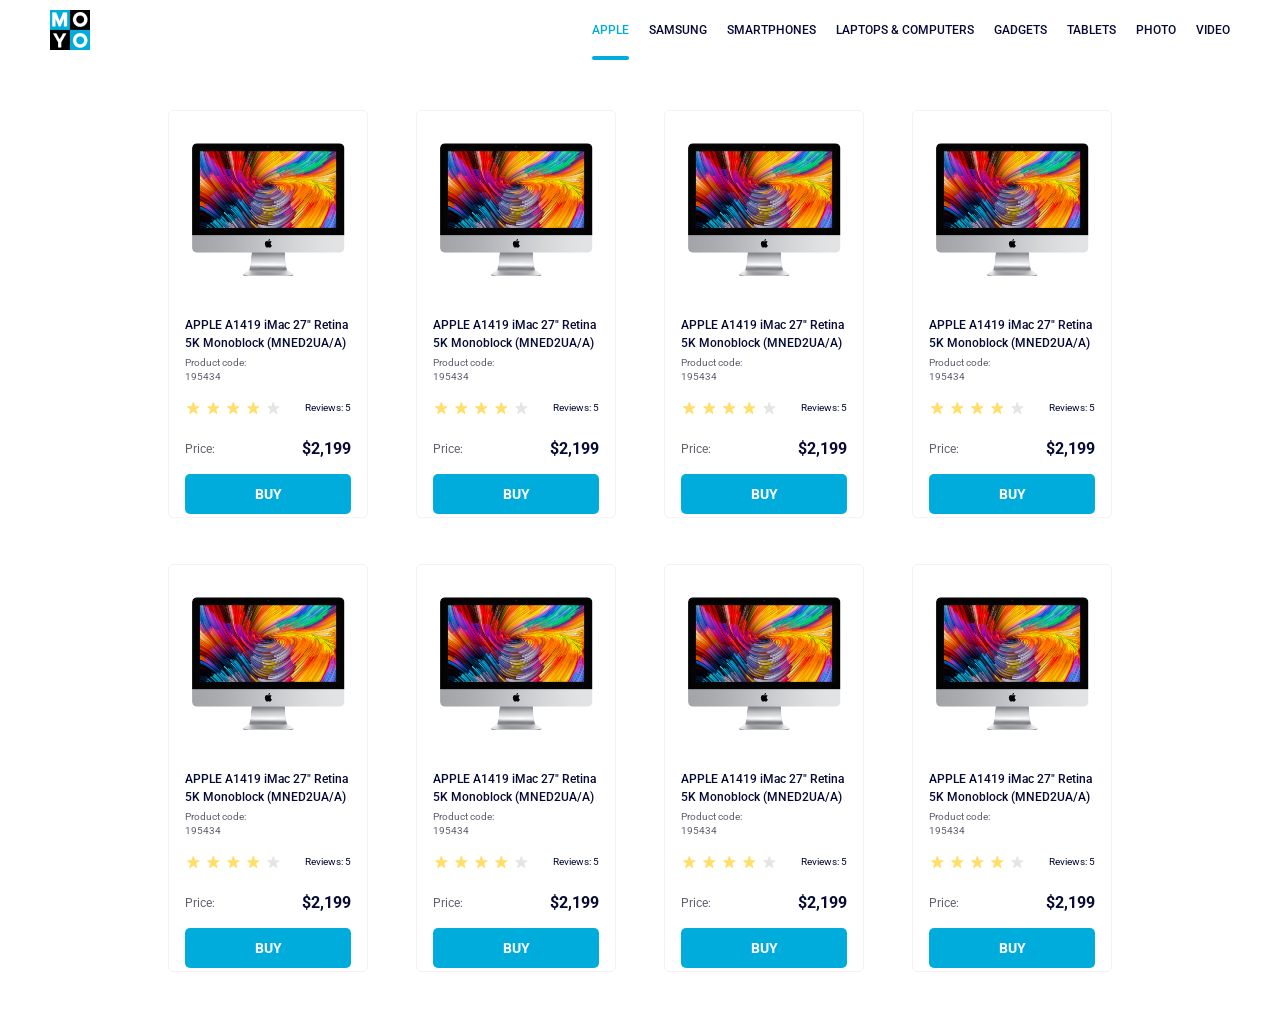
==== index.html @ e791816e "make build" ====
<!doctype html><html lang="en"><head><meta charset="utf-8"><meta name="viewport" content="width=device-width, initial-scale=1.0"><title>Catalog</title><link rel="preconnect" href="https://fonts.gstatic.com"><link href="https://fonts.googleapis.com/css2?family=Roboto:wght@400;500;700&display=swap" rel="stylesheet"><link rel="stylesheet" href="index.060f2130.css"></head><body> <div class="moyo_catalog"></div> <header class="header"> <a href="#" class="moyo"> <img src="logo.eddae0ff.png" alt="Moyo"> </a> <nav class="nav"> <ul class="nav_list"> <li class="nav_item"> <a href="#" class="is-active nav_item__link"> Apple </a> </li> <li class="nav_item"> <a href="#" class="nav_item__link"> Samsung </a> </li> <li class="nav_item"> <a href="#" class="nav_item__link"> Smartphones </a> </li> <li class="nav_item"> <a href="#" class="nav_item__link" data-qa="nav-hover"> Laptops & Computers </a> </li> <li class="nav_item"> <a href="#" class="nav_item__link"> Gadgets </a> </li> <li class="nav_item"> <a href="#" class="nav_item__link"> Tablets </a> </li> <li class="nav_item"> <a href="#" class="nav_item__link"> Photo </a> </li> <li class="nav_item"> <a href="#" class="nav_item__link z"> Video </a> </li> </ul> </nav> </header> <main class="catalog"> <div class="card" data-qa="card-hover"> <img src="imac.202c52ff.jpeg" class="card_imac" alt="iMac"> <p class="card_name"> APPLE A1419 iMac 27" Retina <br> 5K Monoblock (MNED2UA/A) </p> <p class="card_code">Product code: 195434</p> <div class="card_reviews"> <div class="stars stars--4"> <div class="stars__star"></div> <div class="stars__star"></div> <div class="stars__star"></div> <div class="stars__star"></div> <div class="stars__star"></div> </div> <p class="card_comments">Reviews: 5</p> </div> <div class="card_price"> <p class="card_text">Price:</p> <p class="card_dollars">$2,199</p> </div> <a href="#" class="buy"> buy </a> </div> <div class="card" data-qa="card"> <img src="imac.202c52ff.jpeg" class="card_imac" alt="iMac"> <p class="card_name"> APPLE A1419 iMac 27" Retina <br> 5K Monoblock (MNED2UA/A) </p> <p class="card_code">Product code: 195434</p> <div class="card_reviews"> <div class="stars stars--4"> <div class="stars__star"></div> <div class="stars__star"></div> <div class="stars__star"></div> <div class="stars__star"></div> <div class="stars__star"></div> </div> <p class="card_comments">Reviews: 5</p> </div> <div class="card_price"> <p class="card_text">Price:</p> <p class="card_dollars">$2,199</p> </div> <a href="#" class="buy"> buy </a> </div> <div class="card" data-qa="card"> <img src="imac.202c52ff.jpeg" class="card_imac" alt="iMac"> <p class="card_name"> APPLE A1419 iMac 27" Retina <br> 5K Monoblock (MNED2UA/A) </p> <p class="card_code">Product code: 195434</p> <div class="card_reviews"> <div class="stars stars--4"> <div class="stars__star"></div> <div class="stars__star"></div> <div class="stars__star"></div> <div class="stars__star"></div> <div class="stars__star"></div> </div> <p class="card_comments">Reviews: 5</p> </div> <div class="card_price"> <p class="card_text">Price:</p> <p class="card_dollars">$2,199</p> </div> <a href="#" class="buy"> buy </a> </div> <div class="card" data-qa="card"> <img src="imac.202c52ff.jpeg" class="card_imac" alt="iMac"> <p class="card_name"> APPLE A1419 iMac 27" Retina <br> 5K Monoblock (MNED2UA/A) </p> <p class="card_code">Product code: 195434</p> <div class="card_reviews"> <div class="stars stars--4"> <div class="stars__star"></div> <div class="stars__star"></div> <div class="stars__star"></div> <div class="stars__star"></div> <div class="stars__star"></div> </div> <p class="card_comments">Reviews: 5</p> </div> <div class="card_price"> <p class="card_text">Price:</p> <p class="card_dollars">$2,199</p> </div> <a href="#" class="buy"> buy </a> </div> <div class="card" data-qa="card"> <img src="imac.202c52ff.jpeg" class="card_imac" alt="iMac"> <p class="card_name"> APPLE A1419 iMac 27" Retina <br> 5K Monoblock (MNED2UA/A) </p> <p class="card_code">Product code: 195434</p> <div class="card_reviews"> <div class="stars stars--4"> <div class="stars__star"></div> <div class="stars__star"></div> <div class="stars__star"></div> <div class="stars__star"></div> <div class="stars__star"></div> </div> <p class="card_comments">Reviews: 5</p> </div> <div class="card_price"> <p class="card_text">Price:</p> <p class="card_dollars">$2,199</p> </div> <a href="#" class="buy"> buy </a> </div> <div class="card" data-qa="card"> <img src="imac.202c52ff.jpeg" class="card_imac" alt="iMac"> <p class="card_name"> APPLE A1419 iMac 27" Retina <br> 5K Monoblock (MNED2UA/A) </p> <p class="card_code">Product code: 195434</p> <div class="card_reviews"> <div class="stars stars--4"> <div class="stars__star"></div> <div class="stars__star"></div> <div class="stars__star"></div> <div class="stars__star"></div> <div class="stars__star"></div> </div> <p class="card_comments">Reviews: 5</p> </div> <div class="card_price"> <p class="card_text">Price:</p> <p class="card_dollars">$2,199</p> </div> <a href="#" class="buy"> buy </a> </div> <div class="card" data-qa="card"> <img src="imac.202c52ff.jpeg" class="card_imac" alt="iMac"> <p class="card_name"> APPLE A1419 iMac 27" Retina <br> 5K Monoblock (MNED2UA/A) </p> <p class="card_code">Product code: 195434</p> <div class="card_reviews"> <div class="stars stars--4"> <div class="stars__star"></div> <div class="stars__star"></div> <div class="stars__star"></div> <div class="stars__star"></div> <div class="stars__star"></div> </div> <p class="card_comments">Reviews: 5</p> </div> <div class="card_price"> <p class="card_text">Price:</p> <p class="card_dollars">$2,199</p> </div> <a href="#" class="buy"> buy </a> </div> <div class="card"> <img src="imac.202c52ff.jpeg" class="card_imac" alt="iMac"> <p class="card_name"> APPLE A1419 iMac 27" Retina <br> 5K Monoblock (MNED2UA/A) </p> <p class="card_code">Product code: 195434</p> <div class="card_reviews"> <div class="stars stars--4"> <div class="stars__star"></div> <div class="stars__star"></div> <div class="stars__star"></div> <div class="stars__star"></div> <div class="stars__star"></div> </div> <p class="card_comments">Reviews: 5</p> </div> <div class="card_price"> <p class="card_text">Price:</p> <p class="card_dollars">$2,199</p> </div> <a href="#" class="buy"> buy </a> </div> </main> </body></html>
---- index.060f2130.css ----
html{font-family:Roboto,sans-serif;font-size:12px}body{margin:0}:root{--hover-color:#00acdc}.header{justify-content:space-between;align-items:center;width:100%;height:60px;font-weight:500;line-height:14.06px;display:flex;position:relative}.nav_list{margin:0;padding-left:0;list-style:none;display:flex}.nav_item__link{color:#060b35;text-transform:uppercase;height:60px;margin-right:20px;line-height:60px;text-decoration:none;transition:all .3s;display:flex}.nav_item__link:hover{color:var(--hover-color)}.nav{padding-right:50px;top:0;bottom:0}.moyo{justify-content:center;margin-left:50px;display:flex}.z{margin-right:0}.is-active{color:var(--hover-color);position:relative}.is-active:after{content:"";background-color:var(--hover-color);border-radius:8px;width:100%;height:4px;position:absolute;top:56px;left:0}*{margin:0;padding:0}body{margin:0 auto;padding:0;font-family:Roboto,sans-serif}.card{box-sizing:border-box;border:1px solid #f3f3f3;border-radius:5px;flex-direction:column;grid-column:span 1;width:200px;height:408px;transition:all .3s;display:flex}.card:hover{transition:all .3s;transform:scale(1.2)}.card_imac{width:160px;height:134px;margin:32px 19px 40px}.card_name{color:#060b35;margin:0 16px 4px;font-family:Roboto,sans-serif;font-size:12px;font-weight:500;line-height:18px;transition:all .3s}.card_name:hover{color:#34568b}.card_code{color:#616070;margin:0 84px 16px 16px;font-size:10px;line-height:14px}.card_reviews{justify-content:space-between;align-items:center;margin:0 16px 24px;display:flex}.card_comments{color:#060b35;margin:0;font-size:10px;line-height:14px}.card_price{justify-content:space-between;align-items:center;margin:0 16px 16px;display:flex}.card_text{color:#616070;margin:0;font-size:12px;font-weight:400;line-height:18px}.card_dollars{color:#060b35;margin:0;font-size:16px;font-weight:700;line-height:18px}.buy{box-sizing:border-box;text-transform:uppercase;text-align:center;color:#fff;background-color:#00acdc;border-radius:5px;justify-content:center;align-items:center;width:166px;height:40px;margin:0 16px 16px;padding:12px 70px;font-size:14px;font-weight:700;line-height:16px;text-decoration:none;transition:all .3s}.buy:hover{color:var(--hover-color);border:1px solid var(--hover-color);background-color:#fff}.stars{display:flex}.stars__star{background-image:url(star.822d561e.svg);background-position:50%;background-repeat:no-repeat;justify-content:center;align-items:center;width:16px;height:16px;margin-right:4px;display:flex}.stars--4 .stars__star:nth-child(-n+4){background-image:url(star-active.edda4c43.svg)}.catalog{grid-template-rows:repeat(2,1fr);justify-content:center;row-gap:46px;padding:50px 40px;display:grid}@media (width>=0){.catalog{grid-template-columns:1,200px;column-gap:48px}}@media (width>=488px){.catalog{grid-template-columns:repeat(2,200px);column-gap:48px}}@media (width>=768px){.catalog{grid-template-columns:repeat(3,200px);column-gap:48px}}@media (width>=1024px){.catalog{grid-template-columns:repeat(4,200px);column-gap:48px}}
/*# sourceMappingURL=index.060f2130.css.map */
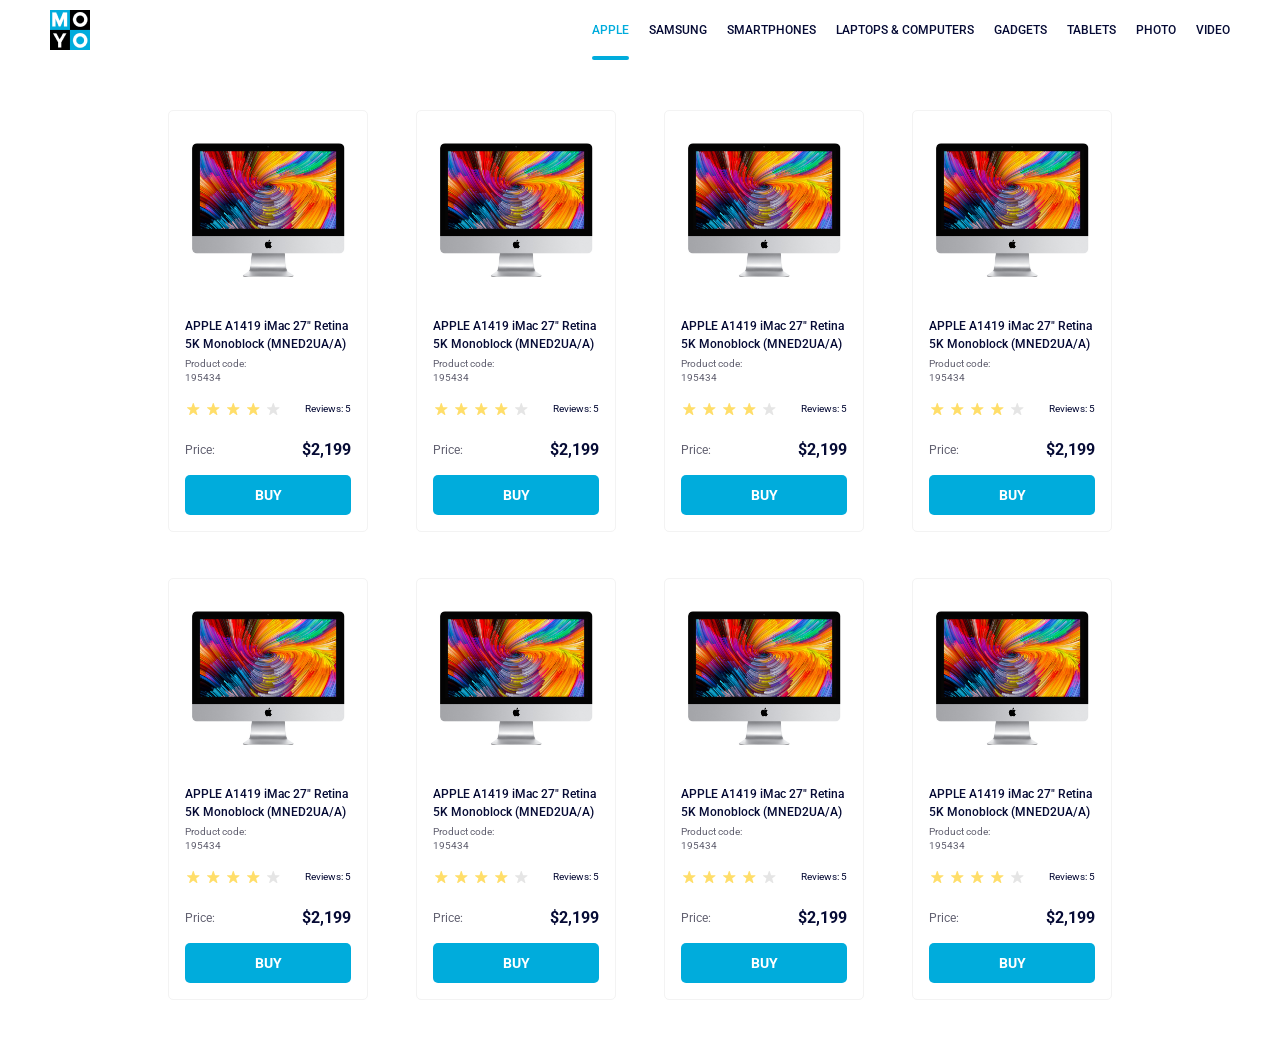
==== commit 0b7332b0: "make build" ====
--- a/index.html
+++ b/index.html
@@ -1 +1 @@
-<!doctype html><html lang="en"><head><meta charset="utf-8"><meta name="viewport" content="width=device-width, initial-scale=1.0"><title>Catalog</title><link rel="preconnect" href="https://fonts.gstatic.com"><link href="https://fonts.googleapis.com/css2?family=Roboto:wght@400;500;700&display=swap" rel="stylesheet"><link rel="stylesheet" href="index.060f2130.css"></head><body> <div class="moyo_catalog"></div> <header class="header"> <a href="#" class="moyo"> <img src="logo.eddae0ff.png" alt="Moyo"> </a> <nav class="nav"> <ul class="nav_list"> <li class="nav_item"> <a href="#" class="is-active nav_item__link"> Apple </a> </li> <li class="nav_item"> <a href="#" class="nav_item__link"> Samsung </a> </li> <li class="nav_item"> <a href="#" class="nav_item__link"> Smartphones </a> </li> <li class="nav_item"> <a href="#" class="nav_item__link" data-qa="nav-hover"> Laptops & Computers </a> </li> <li class="nav_item"> <a href="#" class="nav_item__link"> Gadgets </a> </li> <li class="nav_item"> <a href="#" class="nav_item__link"> Tablets </a> </li> <li class="nav_item"> <a href="#" class="nav_item__link"> Photo </a> </li> <li class="nav_item"> <a href="#" class="nav_item__link z"> Video </a> </li> </ul> </nav> </header> <main class="catalog"> <div class="card" data-qa="card-hover"> <img src="imac.202c52ff.jpeg" class="card_imac" alt="iMac"> <p class="card_name"> APPLE A1419 iMac 27" Retina <br> 5K Monoblock (MNED2UA/A) </p> <p class="card_code">Product code: 195434</p> <div class="card_reviews"> <div class="stars stars--4"> <div class="stars__star"></div> <div class="stars__star"></div> <div class="stars__star"></div> <div class="stars__star"></div> <div class="stars__star"></div> </div> <p class="card_comments">Reviews: 5</p> </div> <div class="card_price"> <p class="card_text">Price:</p> <p class="card_dollars">$2,199</p> </div> <a href="#" class="buy"> buy </a> </div> <div class="card" data-qa="card"> <img src="imac.202c52ff.jpeg" class="card_imac" alt="iMac"> <p class="card_name"> APPLE A1419 iMac 27" Retina <br> 5K Monoblock (MNED2UA/A) </p> <p class="card_code">Product code: 195434</p> <div class="card_reviews"> <div class="stars stars--4"> <div class="stars__star"></div> <div class="stars__star"></div> <div class="stars__star"></div> <div class="stars__star"></div> <div class="stars__star"></div> </div> <p class="card_comments">Reviews: 5</p> </div> <div class="card_price"> <p class="card_text">Price:</p> <p class="card_dollars">$2,199</p> </div> <a href="#" class="buy"> buy </a> </div> <div class="card" data-qa="card"> <img src="imac.202c52ff.jpeg" class="card_imac" alt="iMac"> <p class="card_name"> APPLE A1419 iMac 27" Retina <br> 5K Monoblock (MNED2UA/A) </p> <p class="card_code">Product code: 195434</p> <div class="card_reviews"> <div class="stars stars--4"> <div class="stars__star"></div> <div class="stars__star"></div> <div class="stars__star"></div> <div class="stars__star"></div> <div class="stars__star"></div> </div> <p class="card_comments">Reviews: 5</p> </div> <div class="card_price"> <p class="card_text">Price:</p> <p class="card_dollars">$2,199</p> </div> <a href="#" class="buy"> buy </a> </div> <div class="card" data-qa="card"> <img src="imac.202c52ff.jpeg" class="card_imac" alt="iMac"> <p class="card_name"> APPLE A1419 iMac 27" Retina <br> 5K Monoblock (MNED2UA/A) </p> <p class="card_code">Product code: 195434</p> <div class="card_reviews"> <div class="stars stars--4"> <div class="stars__star"></div> <div class="stars__star"></div> <div class="stars__star"></div> <div class="stars__star"></div> <div class="stars__star"></div> </div> <p class="card_comments">Reviews: 5</p> </div> <div class="card_price"> <p class="card_text">Price:</p> <p class="card_dollars">$2,199</p> </div> <a href="#" class="buy"> buy </a> </div> <div class="card" data-qa="card"> <img src="imac.202c52ff.jpeg" class="card_imac" alt="iMac"> <p class="card_name"> APPLE A1419 iMac 27" Retina <br> 5K Monoblock (MNED2UA/A) </p> <p class="card_code">Product code: 195434</p> <div class="card_reviews"> <div class="stars stars--4"> <div class="stars__star"></div> <div class="stars__star"></div> <div class="stars__star"></div> <div class="stars__star"></div> <div class="stars__star"></div> </div> <p class="card_comments">Reviews: 5</p> </div> <div class="card_price"> <p class="card_text">Price:</p> <p class="card_dollars">$2,199</p> </div> <a href="#" class="buy"> buy </a> </div> <div class="card" data-qa="card"> <img src="imac.202c52ff.jpeg" class="card_imac" alt="iMac"> <p class="card_name"> APPLE A1419 iMac 27" Retina <br> 5K Monoblock (MNED2UA/A) </p> <p class="card_code">Product code: 195434</p> <div class="card_reviews"> <div class="stars stars--4"> <div class="stars__star"></div> <div class="stars__star"></div> <div class="stars__star"></div> <div class="stars__star"></div> <div class="stars__star"></div> </div> <p class="card_comments">Reviews: 5</p> </div> <div class="card_price"> <p class="card_text">Price:</p> <p class="card_dollars">$2,199</p> </div> <a href="#" class="buy"> buy </a> </div> <div class="card" data-qa="card"> <img src="imac.202c52ff.jpeg" class="card_imac" alt="iMac"> <p class="card_name"> APPLE A1419 iMac 27" Retina <br> 5K Monoblock (MNED2UA/A) </p> <p class="card_code">Product code: 195434</p> <div class="card_reviews"> <div class="stars stars--4"> <div class="stars__star"></div> <div class="stars__star"></div> <div class="stars__star"></div> <div class="stars__star"></div> <div class="stars__star"></div> </div> <p class="card_comments">Reviews: 5</p> </div> <div class="card_price"> <p class="card_text">Price:</p> <p class="card_dollars">$2,199</p> </div> <a href="#" class="buy"> buy </a> </div> <div class="card"> <img src="imac.202c52ff.jpeg" class="card_imac" alt="iMac"> <p class="card_name"> APPLE A1419 iMac 27" Retina <br> 5K Monoblock (MNED2UA/A) </p> <p class="card_code">Product code: 195434</p> <div class="card_reviews"> <div class="stars stars--4"> <div class="stars__star"></div> <div class="stars__star"></div> <div class="stars__star"></div> <div class="stars__star"></div> <div class="stars__star"></div> </div> <p class="card_comments">Reviews: 5</p> </div> <div class="card_price"> <p class="card_text">Price:</p> <p class="card_dollars">$2,199</p> </div> <a href="#" class="buy"> buy </a> </div> </main> </body></html>+<!doctype html><html lang="en"><head><meta charset="utf-8"><meta name="viewport" content="width=device-width, initial-scale=1.0"><title>Catalog</title><link rel="preconnect" href="https://fonts.gstatic.com"><link href="https://fonts.googleapis.com/css2?family=Roboto:wght@400;500;700&display=swap" rel="stylesheet"><link rel="stylesheet" href="index.c2bab675.css"></head><body> <header class="header"> <a href="#" class="moyo"> <img src="logo.eddae0ff.png" alt="Moyo"> </a> <nav class="nav"> <ul class="nav__list"> <li class="nav__item"> <a href="#" class="is-active nav__link"> Apple </a> </li> <li class="nav__item"> <a href="#" class="nav__link"> Samsung </a> </li> <li class="nav__item"> <a href="#" class="nav__link"> Smartphones </a> </li> <li class="nav__item"> <a href="#" class="nav__link" data-qa="nav-hover"> Laptops & Computers </a> </li> <li class="nav__item"> <a href="#" class="nav__link"> Gadgets </a> </li> <li class="nav__item"> <a href="#" class="nav__link"> Tablets </a> </li> <li class="nav__item"> <a href="#" class="nav__link"> Photo </a> </li> <li class="nav__item"> <a href="#" class="nav__link"> Video </a> </li> </ul> </nav> </header> <main class="catalog"> <div class="card" data-qa="card-hover"> <img src="imac.202c52ff.jpeg" class="card_imac" alt="iMac"> <p class="card_name"> APPLE A1419 iMac 27" Retina <br> 5K Monoblock (MNED2UA/A) </p> <p class="card_code">Product code: 195434</p> <div class="card_reviews"> <div class="stars stars--4"> <div class="stars__star"></div> <div class="stars__star"></div> <div class="stars__star"></div> <div class="stars__star"></div> <div class="stars__star"></div> </div> <p class="card_comments">Reviews: 5</p> </div> <div class="card__price"> <p class="card__price-label">Price:</p> <p class="card__price-value">$2,199</p> </div> <a href="#" class="card__button"> buy </a> </div> <div class="card" data-qa="card"> <img src="imac.202c52ff.jpeg" class="card_imac" alt="iMac"> <p class="card_name"> APPLE A1419 iMac 27" Retina <br> 5K Monoblock (MNED2UA/A) </p> <p class="card_code">Product code: 195434</p> <div class="card_reviews"> <div class="stars stars--4"> <div class="stars__star"></div> <div class="stars__star"></div> <div class="stars__star"></div> <div class="stars__star"></div> <div class="stars__star"></div> </div> <p class="card_comments">Reviews: 5</p> </div> <div class="card__price"> <p class="card__price-label">Price:</p> <p class="card__price-value">$2,199</p> </div> <a href="#" class="card__button"> buy </a> </div> <div class="card" data-qa="card"> <img src="imac.202c52ff.jpeg" class="card_imac" alt="iMac"> <p class="card_name"> APPLE A1419 iMac 27" Retina <br> 5K Monoblock (MNED2UA/A) </p> <p class="card_code">Product code: 195434</p> <div class="card_reviews"> <div class="stars stars--4"> <div class="stars__star"></div> <div class="stars__star"></div> <div class="stars__star"></div> <div class="stars__star"></div> <div class="stars__star"></div> </div> <p class="card_comments">Reviews: 5</p> </div> <div class="card__price"> <p class="card__price-label">Price:</p> <p class="card__price-value">$2,199</p> </div> <a href="#" class="card__button"> buy </a> </div> <div class="card" data-qa="card"> <img src="imac.202c52ff.jpeg" class="card_imac" alt="iMac"> <p class="card_name"> APPLE A1419 iMac 27" Retina <br> 5K Monoblock (MNED2UA/A) </p> <p class="card_code">Product code: 195434</p> <div class="card_reviews"> <div class="stars stars--4"> <div class="stars__star"></div> <div class="stars__star"></div> <div class="stars__star"></div> <div class="stars__star"></div> <div class="stars__star"></div> </div> <p class="card_comments">Reviews: 5</p> </div> <div class="card__price"> <p class="card__price-label">Price:</p> <p class="card__price-value">$2,199</p> </div> <a href="#" class="card__button"> buy </a> </div> <div class="card" data-qa="card"> <img src="imac.202c52ff.jpeg" class="card_imac" alt="iMac"> <p class="card_name"> APPLE A1419 iMac 27" Retina <br> 5K Monoblock (MNED2UA/A) </p> <p class="card_code">Product code: 195434</p> <div class="card_reviews"> <div class="stars stars--4"> <div class="stars__star"></div> <div class="stars__star"></div> <div class="stars__star"></div> <div class="stars__star"></div> <div class="stars__star"></div> </div> <p class="card_comments">Reviews: 5</p> </div> <div class="card__price"> <p class="card__price-label">Price:</p> <p class="card__price-value">$2,199</p> </div> <a href="#" class="card__button"> buy </a> </div> <div class="card" data-qa="card"> <img src="imac.202c52ff.jpeg" class="card_imac" alt="iMac"> <p class="card_name"> APPLE A1419 iMac 27" Retina <br> 5K Monoblock (MNED2UA/A) </p> <p class="card_code">Product code: 195434</p> <div class="card_reviews"> <div class="stars stars--4"> <div class="stars__star"></div> <div class="stars__star"></div> <div class="stars__star"></div> <div class="stars__star"></div> <div class="stars__star"></div> </div> <p class="card_comments">Reviews: 5</p> </div> <div class="card__price"> <p class="card__price-label">Price:</p> <p class="card__price-value">$2,199</p> </div> <a href="#" class="card__button"> buy </a> </div> <div class="card" data-qa="card"> <img src="imac.202c52ff.jpeg" class="card_imac" alt="iMac"> <p class="card_name"> APPLE A1419 iMac 27" Retina <br> 5K Monoblock (MNED2UA/A) </p> <p class="card_code">Product code: 195434</p> <div class="card_reviews"> <div class="stars stars--4"> <div class="stars__star"></div> <div class="stars__star"></div> <div class="stars__star"></div> <div class="stars__star"></div> <div class="stars__star"></div> </div> <p class="card_comments">Reviews: 5</p> </div> <div class="card__price"> <p class="card__price-label">Price:</p> <p class="card__price-value">$2,199</p> </div> <a href="#" class="card__button"> buy </a> </div> <div class="card"> <img src="imac.202c52ff.jpeg" class="card_imac" alt="iMac"> <p class="card_name"> APPLE A1419 iMac 27" Retina <br> 5K Monoblock (MNED2UA/A) </p> <p class="card_code">Product code: 195434</p> <div class="card_reviews"> <div class="stars stars--4"> <div class="stars__star"></div> <div class="stars__star"></div> <div class="stars__star"></div> <div class="stars__star"></div> <div class="stars__star"></div> </div> <p class="card_comments">Reviews: 5</p> </div> <div class="card__price"> <p class="card__price-label">Price:</p> <p class="card__price-value">$2,199</p> </div> <a href="#" class="card__button"> buy </a> </div> </main> </body></html>
--- a/index.c2bab675.css
+++ b/index.c2bab675.css
@@ -0,0 +1,2 @@
+html{font-family:Roboto,sans-serif;font-size:12px}body{margin:0}.header{box-sizing:border-box;align-items:center;width:100%;height:60px;padding:0 50px;font-weight:500;line-height:14.06px;display:flex}.nav{margin-left:auto}.nav__list{gap:20px;margin:0;padding-left:0;list-style:none;display:flex}.nav__link{color:#060b35;text-transform:uppercase;height:60px;line-height:60px;text-decoration:none;display:flex}.nav__link:hover{color:#00acdc}.moyo{justify-content:center;display:flex}.is-active{color:#00acdc;position:relative}.is-active:after{content:"";background-color:#00acdc;border-radius:8px;width:100%;height:4px;position:absolute;top:56px;left:0}*{margin:0;padding:0}body{margin:0 auto;padding:0;font-family:Roboto,sans-serif}.card{box-sizing:border-box;border:1px solid #f3f3f3;border-radius:5px;flex-direction:column;grid-column:span 1;width:200px;height:100%;transition:all .3s;display:flex}.card:hover{transition:all .3s;transform:scale(1.2)}.card_imac{width:160px;height:134px;margin:32px 19px 40px}.card_name{color:#060b35;margin:0 16px 4px;font-family:Roboto,sans-serif;font-size:12px;font-weight:500;line-height:18px;transition:all .3s}.card_name:hover{color:#34568b}.card_code{color:#616070;margin:0 84px 16px 16px;font-size:10px;line-height:14px}.card_reviews{justify-content:space-between;align-items:center;margin:0 16px 24px;display:flex}.card_comments{color:#060b35;margin:0;font-size:10px;line-height:14px}.card__price{justify-content:space-between;align-items:center;margin:0 16px 16px;display:flex}.card__price-label{color:#616070;margin:0;font-size:12px;font-weight:400;line-height:18px}.card__price-value{color:#060b35;margin:0;font-size:16px;font-weight:700;line-height:18px}.card__button{box-sizing:border-box;text-transform:uppercase;text-align:center;color:#fff;background-color:#00acdc;border-radius:5px;justify-content:center;align-items:center;height:40px;margin:0 16px 16px;padding:12px 70px;font-size:14px;font-weight:700;line-height:16px;text-decoration:none;transition:all .3s}.card__button:hover{color:#00acdc;background-color:#fff;border:1px solid #00acdc}.stars{display:flex}.stars__star{background-image:url(star.822d561e.svg);background-position:50%;background-repeat:no-repeat;justify-content:center;align-items:center;width:16px;height:16px;margin-right:4px;display:flex}.stars--1 .stars__star:nth-child(-n+1),.stars--2 .stars__star:nth-child(-n+2),.stars--3 .stars__star:nth-child(-n+3),.stars--4 .stars__star:nth-child(-n+4),.stars--5 .stars__star:nth-child(-n+5){background-image:url(star-active.edda4c43.svg)}.catalog{grid-template-rows:repeat(2,1fr);justify-content:center;row-gap:46px;padding:50px 40px;display:grid}@media (width>=0){.catalog{grid-template-columns:1,200px;column-gap:48px}}@media (width>=488px){.catalog{grid-template-columns:repeat(2,200px);column-gap:48px}}@media (width>=768px){.catalog{grid-template-columns:repeat(3,200px);column-gap:48px}}@media (width>=1024px){.catalog{grid-template-columns:repeat(4,200px);column-gap:48px}}
+/*# sourceMappingURL=index.c2bab675.css.map */
